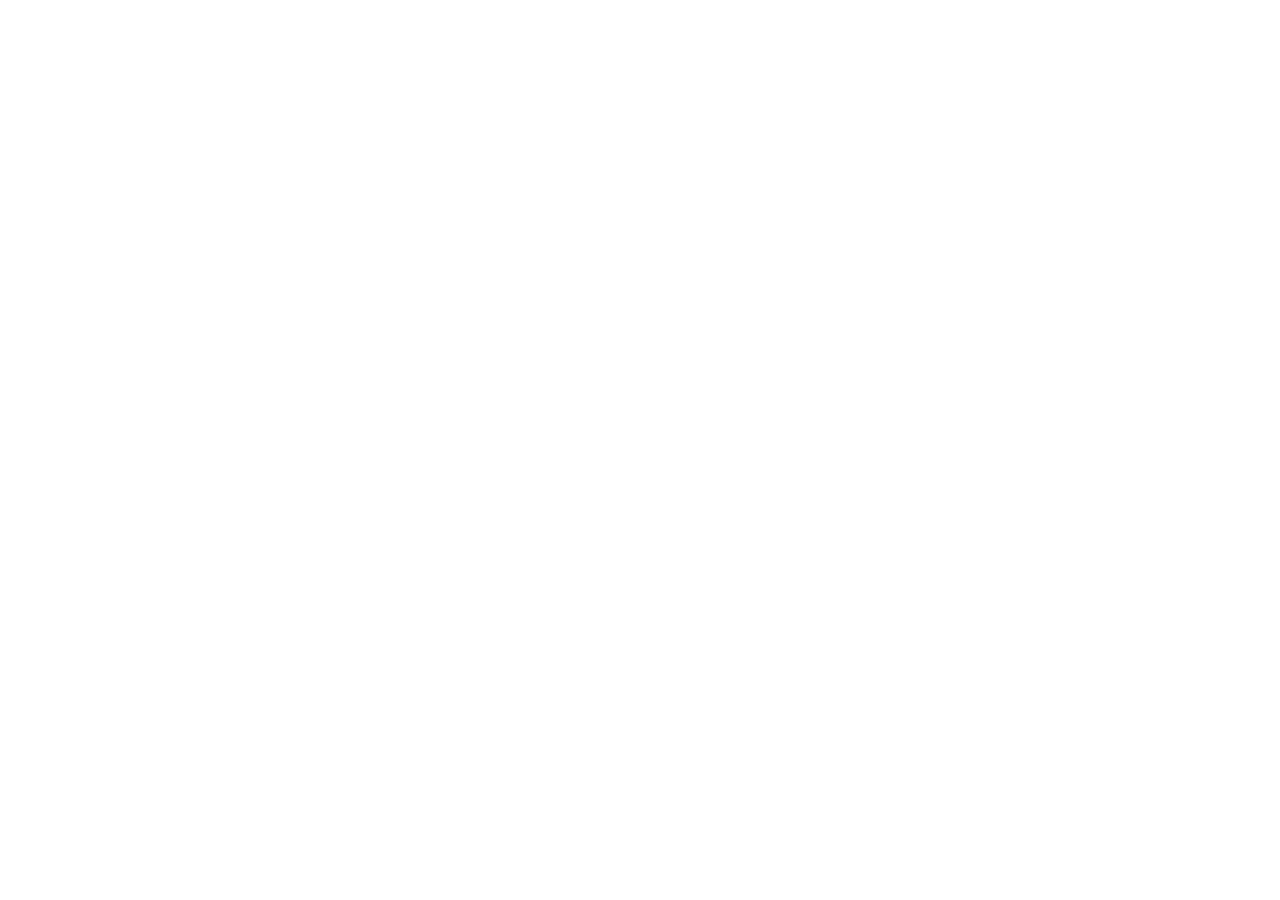
==== index.html @ b12eca19 "My initial Commit" ====
<!doctype html>
<html lang="en">
	<head>
		<meta charset="UTF-8" />
		<meta name="viewport" content="width=device-width, initial-scale=1.0" />
		<title>Document</title>
	</head>
	<body></body>
</html>
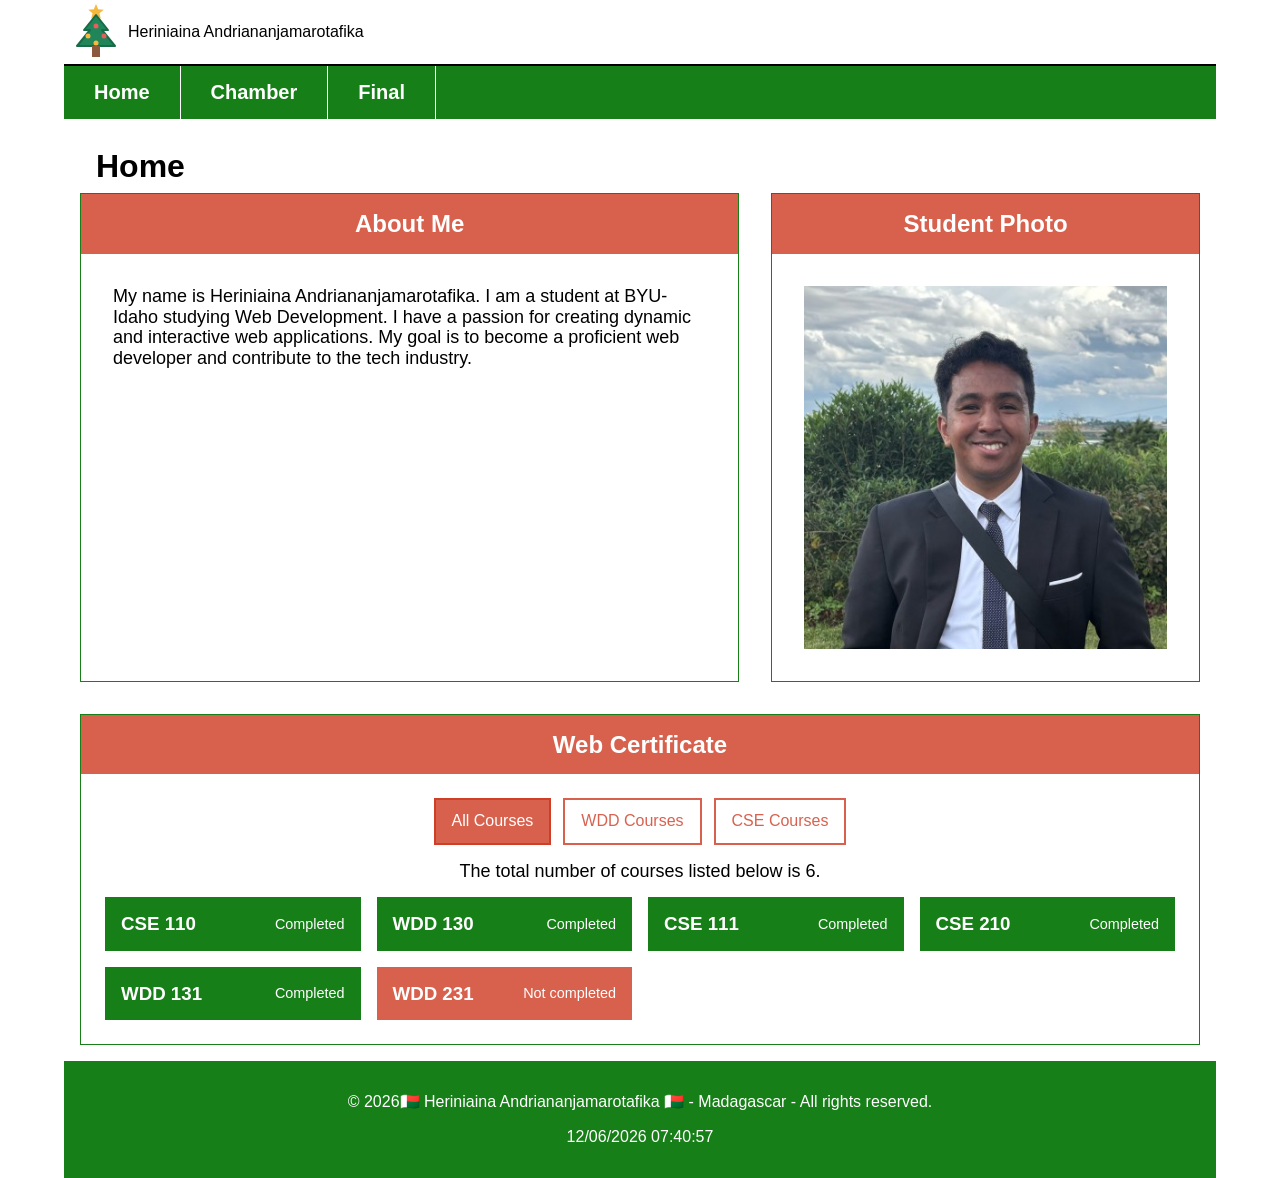
==== commit 9764bfec: "w1 done" ====
--- a/index.html
+++ b/index.html
@@ -1,9 +1,77 @@
 <!doctype html>
 <html lang="en">
+
 	<head>
-		<meta charset="UTF-8" />
-		<meta name="viewport" content="width=device-width, initial-scale=1.0" />
-		<title>Document</title>
+		<meta charset="UTF-8">
+		<meta name="viewport" content="width=device-width, initial-scale=1.0">
+		<meta name="description" content="This is my first site for this wdd 231 cours">
+		<meta name="author" content="Heriniaina Andriananjamarotafika">
+		<title>Heriniaina Andriananjamarotafika</title>
+		<link rel="stylesheet" href="styles/normalize.css">
+		<link rel="stylesheet" href="styles/base.css">
+		<link rel="stylesheet" href="styles/large.css">
+		<script src="scripts/navigation.js" defer></script>
+		<script src="scripts/script.js" defer></script>
+		<script src="scripts/date.js" defer></script>
 	</head>
-	<body></body>
-</html>
+
+	<body>
+		<header>
+			<img src="images/christmas-tree.svg" alt="Christmas tree" width="64" height="64">
+			<span>Heriniaina Andriananjamarotafika</span>
+			<button id="nav-button" class="hamburger" aria-label="Toggle navigation" aria-expanded="false"></button>
+		</header>
+		<main>
+			<nav id="nav-bar" class="navigation">
+				<ul>
+					<li class="current"><a href="#" aria-current="page">Home</a></li>
+					<li><a href="#">Chamber</a></li>
+					<li><a href="#">Final</a></li>
+				</ul>
+			</nav>
+			<h1 id="page-title">Home</h1>
+			<div class="about-me">
+				<section class="card">
+					<h2 class="card-title">About Me</h2>
+					<p>
+						My name is Heriniaina Andriananjamarotafika. I am a student at
+						BYU-Idaho studying Web Development. I have a passion for creating
+						dynamic and interactive web applications. My goal is to become a
+						proficient web developer and contribute to the tech industry.
+					</p>
+				</section>
+				<section class="card">
+					<h2 class="card-title">Student Photo</h2>
+					<p>
+						<img src="images/heriniaina.jpg" alt="Heriniaina Andriananjamarotafika" width="400"
+							height="400">
+					</p>
+				</section>
+			</div>
+
+			<section class="card">
+				<h2 class="card-title">Web Certificate</h2>
+				<div class="certificate">
+					<div class="course-filters" role="group" aria-label="Filter certificate courses">
+						<button class="course-filter is-active" type="button" data-filter="all" aria-pressed="true">All
+							Courses</button>
+						<button class="course-filter" type="button" data-filter="WDD" aria-pressed="false">WDD
+							Courses</button>
+						<button class="course-filter" type="button" data-filter="CSE" aria-pressed="false">CSE
+							Courses</button>
+					</div>
+					<p class="course-count" id="course-count" aria-live="polite"></p>
+					<div class="course-list" id="course-list" aria-live="polite"></div>
+				</div>
+			</section>
+		</main>
+		<footer>
+			<p>
+				&copy; <span id="current-year"></span>🇲🇬 Heriniaina
+				Andriananjamarotafika 🇲🇬 - Madagascar - All rights reserved.
+			</p>
+			<p id="lastModified"></p>
+		</footer>
+	</body>
+
+</html>
--- a/styles/base.css
+++ b/styles/base.css
@@ -0,0 +1,189 @@
+:root {
+    --primary-color: #cd341cc6;
+    --secondary-color: #097709f0;
+    --text-color: #ffffff;
+}
+
+body {
+    max-width: 72rem;
+    margin-inline: auto;
+    font-family: "Roboto", sans-serif;
+
+}
+
+header {
+    display: grid;
+    grid-template-columns: 64px minmax(0, 1fr) 64px;
+    align-items: center;
+    border-bottom: solid 2px;
+    margin-bottom: -1rem;
+}
+
+h1 {
+    padding: 0.5rem 0;
+    margin-left: 2rem;
+    margin-bottom: -1rem;
+}
+
+img {
+    display: block;
+    width: 100%;
+    height: auto;
+}
+
+/* ---- CARD ---- */
+
+.card-title {
+    display: block;
+    background-color: var(--primary-color);
+    color: var(--text-color);
+    padding: 1rem;
+    margin: 0;
+    text-align: center;
+
+}
+
+.card {
+    border: 1px solid var(--secondary-color);
+    margin: 1rem;
+}
+
+.card p {
+    padding: 2rem;
+    margin: 0;
+    font-size: large;
+}
+
+/* ---- CERTIFICATE COURSES ---- */
+.certificate {
+    padding: 1.5rem;
+}
+
+.course-filters {
+    display: flex;
+    flex-wrap: wrap;
+    justify-content: center;
+    gap: 0.75rem;
+}
+
+.course-filter {
+    border: 2px solid var(--primary-color);
+    padding: 0.75rem 1rem;
+    color: var(--primary-color);
+    cursor: pointer;
+}
+
+.course-filter:hover,
+.course-filter.is-active {
+    background-color: var(--primary-color);
+    color: var(--text-color);
+}
+
+.course-filter:focus-visible {
+    outline: 3px solid var(--secondary-color);
+    outline-offset: 3px;
+}
+
+.course-count {
+    padding: 1rem 0 !important;
+    text-align: center;
+}
+
+.course-list {
+    display: grid;
+    grid-template-columns: repeat(auto-fit, minmax(min(100%, 15rem), 1fr));
+    gap: 1rem;
+}
+
+.course-item {
+    display: flex;
+    align-items: center;
+    justify-content: space-between;
+    min-width: 0;
+    padding: 1rem;
+}
+
+.course-item.completed {
+    background-color: var(--secondary-color);
+    color: var(--text-color);
+}
+
+.course-item.incomplete {
+    background-color: var(--primary-color);
+    color: var(--text-color);
+}
+
+.course-item h3,
+.course-status {
+    margin: 0;
+}
+
+
+.course-status {
+    padding: 0 !important;
+    font-size: 0.9rem !important;
+    text-align: right;
+}
+
+/* ---- HAMBURGER BUTTON ---- */
+.hamburger::before {
+    content: "\2630";
+    font-size: 2rem;
+
+}
+
+.hamburger.show::before {
+    content: "\00D7";
+    font-size: 2rem;
+}
+
+button {
+    background-color: transparent;
+    border: none;
+    cursor: pointer;
+}
+
+/* ---- NAVIGATION ---- */
+.navigation {
+    display: none;
+    background-color: var(--secondary-color);
+
+}
+
+
+.navigation.show {
+    display: block;
+}
+
+.navigation ul {
+    list-style: none;
+    padding-inline-start: 0;
+}
+
+.navigation a {
+    display: block;
+    color: var(--text-color);
+    text-decoration: none;
+    padding: 15px 30px;
+    border-bottom: solid 1px;
+    max-width: 72rem;
+    font-weight: bold;
+    font-size: 1.25rem;
+
+
+}
+
+.navigation a:hover {
+    background-color: var(--primary-color);
+    color: var(--text-color);
+    font-weight: bold;
+}
+
+/* ---- FOOTER ---- */
+
+footer {
+    background-color: var(--secondary-color);
+    color: var(--text-color);
+    text-align: center;
+    padding: 1rem;
+}
--- a/styles/large.css
+++ b/styles/large.css
@@ -0,0 +1,27 @@
+@media screen and (min-width: 600px) {
+    #nav-button {
+        display: none;
+    }
+
+    .navigation {
+        display: block;
+    }
+
+    .navigation ul {
+        display: flex;
+        flex-direction: row;
+
+    }
+
+    .navigation a {
+        border-bottom: none;
+        border-right: solid 1px;
+    }
+
+    .about-me {
+        display: grid;
+        grid-template-columns: 3fr 2fr;
+    }
+
+
+}
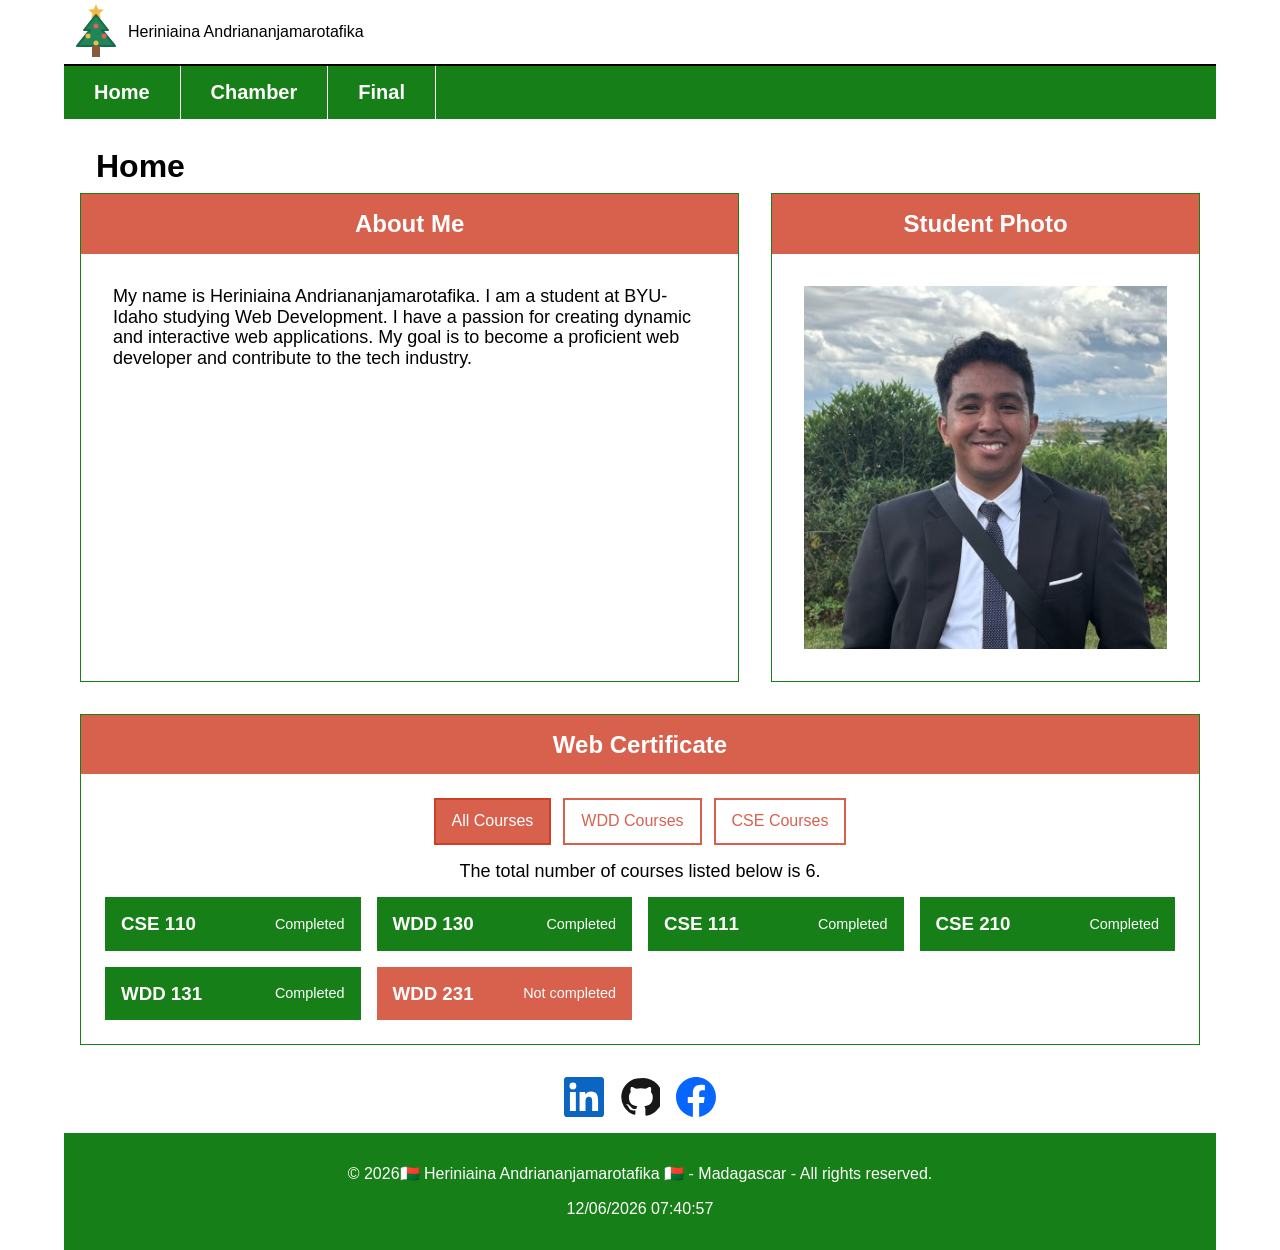
==== commit 3481f95c: "w1 done" ====
--- a/index.html
+++ b/index.html
@@ -65,6 +65,20 @@
 				</div>
 			</section>
 		</main>
+		<nav class="social-links" aria-label="Social media">
+			<a href="www.linkedin.com/in/heriniaina-andriananjamarotafika-159031202" target="_blank"
+				rel="noopener noreferrer" aria-label="LinkedIn">
+				<img src="images/linkedin.svg" alt="Linkedin" width="40" height="40">
+			</a>
+			<a href="https://github.com/andriananjamarotafika" target="_blank" rel="noopener noreferrer"
+				aria-label="GitHub">
+				<img src="images/github.svg" alt="gitHub" width="40" height="40">
+			</a>
+			<a href="https://www.facebook.com/heriniainaandriahery" target="_blank" rel="noopener noreferrer"
+				aria-label="Facebook">
+				<img src="images/facebook.svg" alt="Facebook" width="40" height="40">
+			</a>
+		</nav>
 		<footer>
 			<p>
 				&copy; <span id="current-year"></span>🇲🇬 Heriniaina
--- a/styles/base.css
+++ b/styles/base.css
@@ -186,4 +186,21 @@
     color: var(--text-color);
     text-align: center;
     padding: 1rem;
+}
+
+.social-links {
+    display: flex;
+    justify-content: center;
+    gap: 1rem;
+    padding: 1rem;
+}
+
+.social-links img {
+    width: 2.5rem;
+    height: 2.5rem;
+}
+
+.social-links a:focus-visible {
+    outline: 3px solid var(--primary-color);
+    outline-offset: 3px;
 }
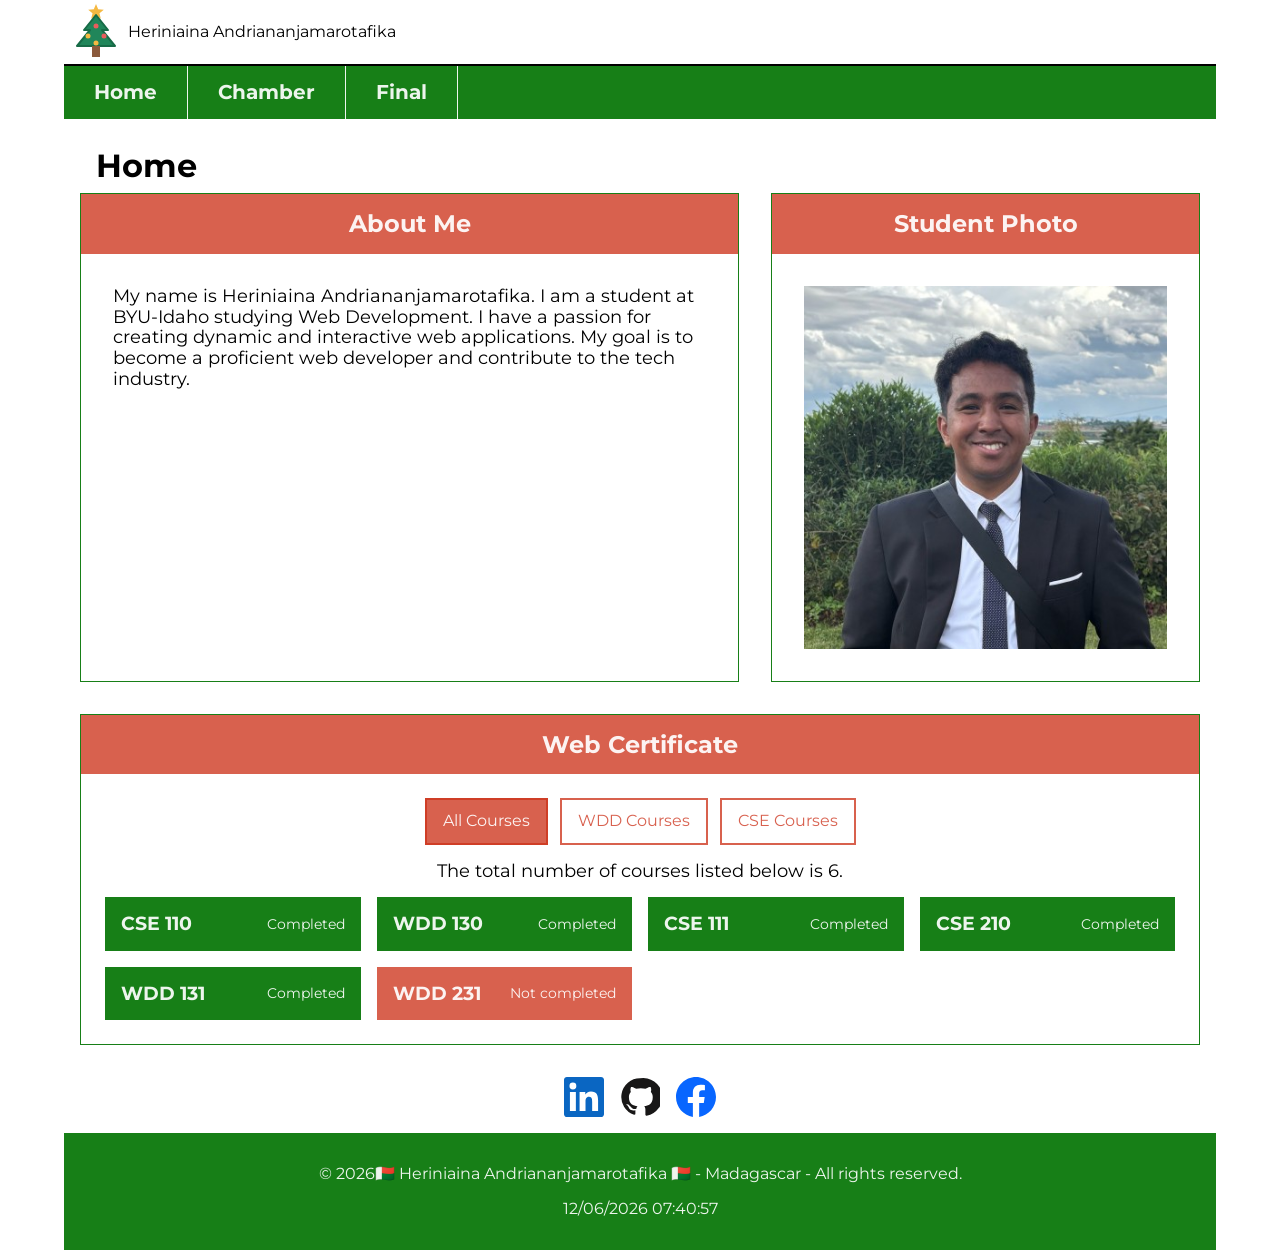
==== commit 80517e40: "w01final" ====
--- a/index.html
+++ b/index.html
@@ -4,10 +4,16 @@
 	<head>
 		<meta charset="UTF-8">
 		<meta name="viewport" content="width=device-width, initial-scale=1.0">
-		<meta name="description" content="This is my first site for this wdd 231 cours">
+		<meta name="description"
+			content="This is my first site for this wdd 231 course. It is a site that will show my progress in the course and my final project.">
 		<meta name="author" content="Heriniaina Andriananjamarotafika">
-		<title>Heriniaina Andriananjamarotafika</title>
+		<title>Student Program Success and Career Development</title>
 		<link rel="stylesheet" href="styles/normalize.css">
+		<link rel="preconnect" href="https://fonts.googleapis.com">
+		<link rel="preconnect" href="https://fonts.gstatic.com" crossorigin>
+		<link
+			href="https://fonts.googleapis.com/css2?family=Lato:ital,wght@0,100;0,300;0,400;0,700;0,900;1,100;1,300;1,400;1,700;1,900&family=Montserrat:ital,wght@0,100..900;1,100..900&family=Open+Sans:ital,wght@0,300..800;1,300..800&display=swap"
+			rel="stylesheet">
 		<link rel="stylesheet" href="styles/base.css">
 		<link rel="stylesheet" href="styles/large.css">
 		<script src="scripts/navigation.js" defer></script>
@@ -68,15 +74,15 @@
 		<nav class="social-links" aria-label="Social media">
 			<a href="www.linkedin.com/in/heriniaina-andriananjamarotafika-159031202" target="_blank"
 				rel="noopener noreferrer" aria-label="LinkedIn">
-				<img src="images/linkedin.svg" alt="Linkedin" width="40" height="40">
+				<img src="images/linkedin.svg" alt="LinkedIn logo" width="40" height="40">
 			</a>
 			<a href="https://github.com/andriananjamarotafika" target="_blank" rel="noopener noreferrer"
 				aria-label="GitHub">
-				<img src="images/github.svg" alt="gitHub" width="40" height="40">
+				<img src="images/github.svg" alt="GitHub logo" width="40" height="40">
 			</a>
 			<a href="https://www.facebook.com/heriniainaandriahery" target="_blank" rel="noopener noreferrer"
 				aria-label="Facebook">
-				<img src="images/facebook.svg" alt="Facebook" width="40" height="40">
+				<img src="images/facebook.svg" alt="Facebook logo" width="40" height="40">
 			</a>
 		</nav>
 		<footer>
--- a/styles/base.css
+++ b/styles/base.css
@@ -1,13 +1,14 @@
 :root {
     --primary-color: #cd341cc6;
     --secondary-color: #097709f0;
-    --text-color: #ffffff;
+    --text-color: #ffffffec;
+    font-family: "Montserrat", "Lato", "Open Sans", sans-serif;
 }
 
 body {
     max-width: 72rem;
     margin-inline: auto;
-    font-family: "Roboto", sans-serif;
+
 
 }
 
